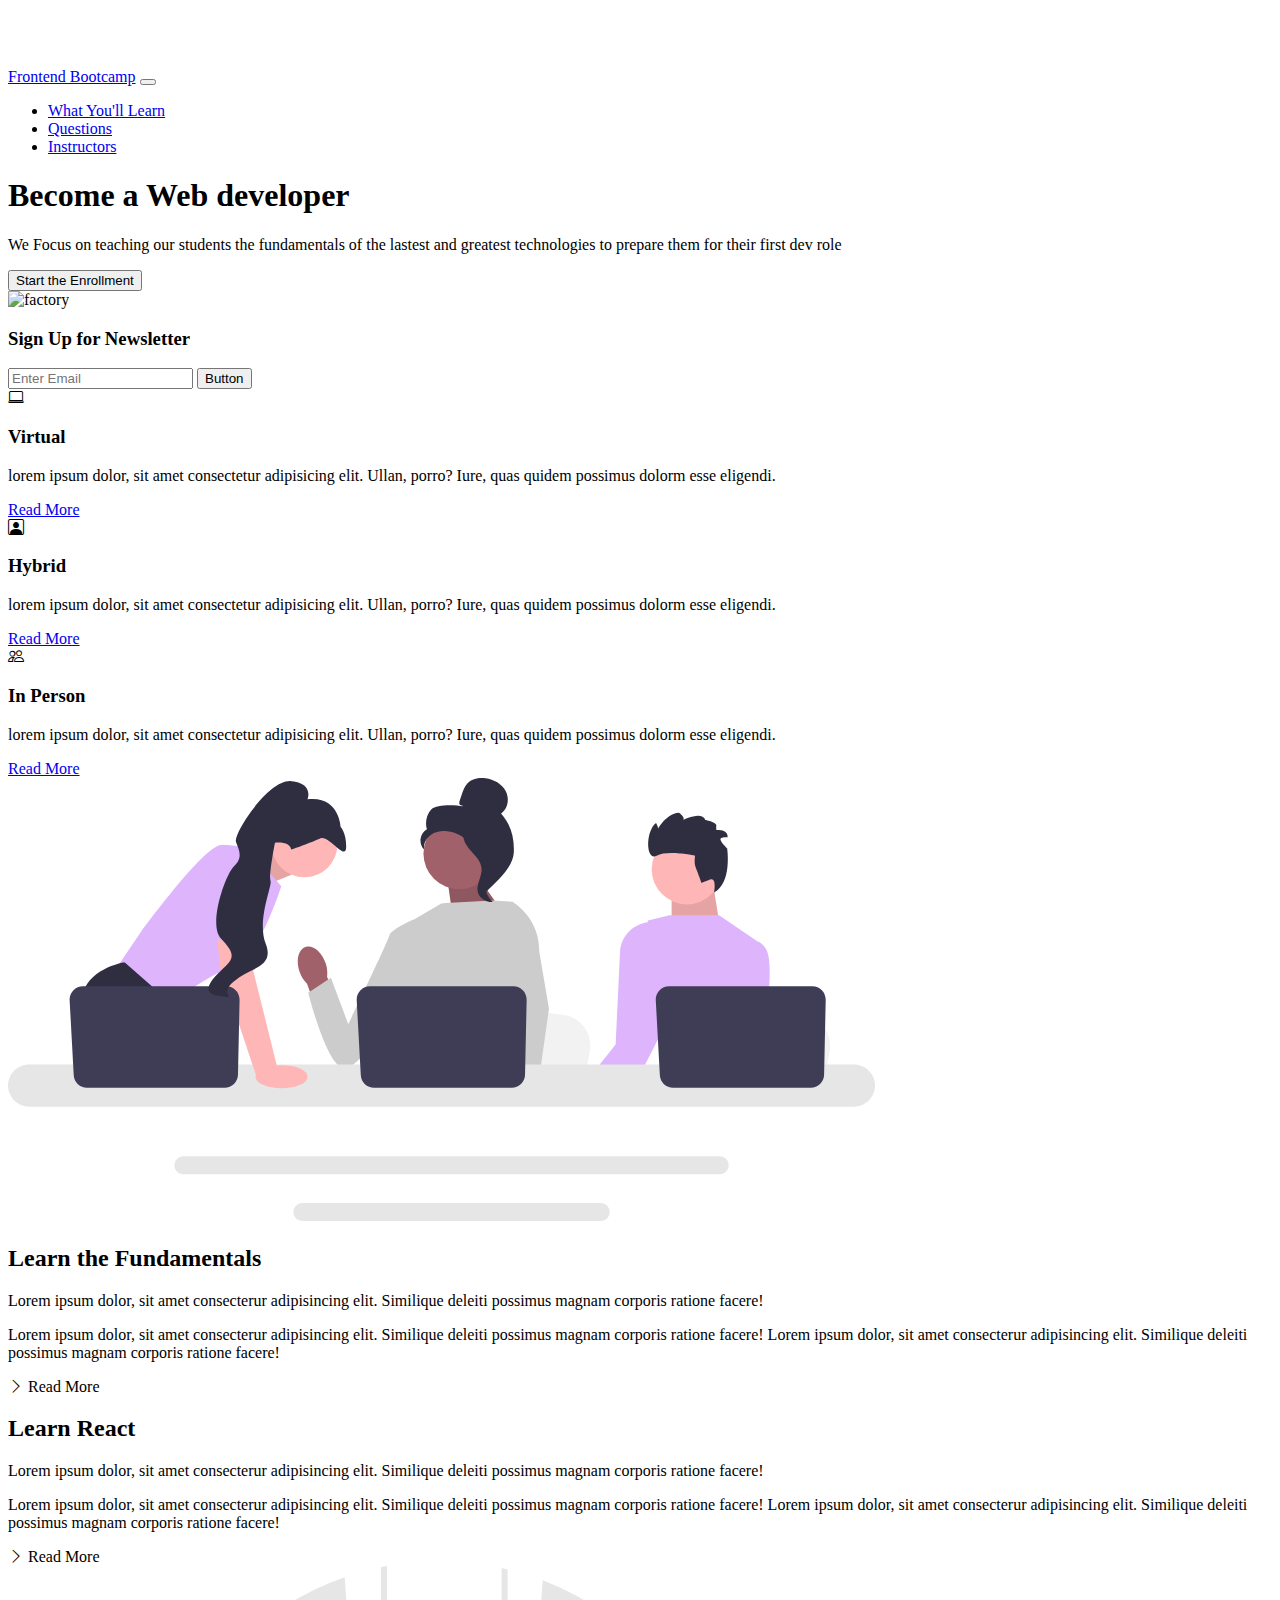
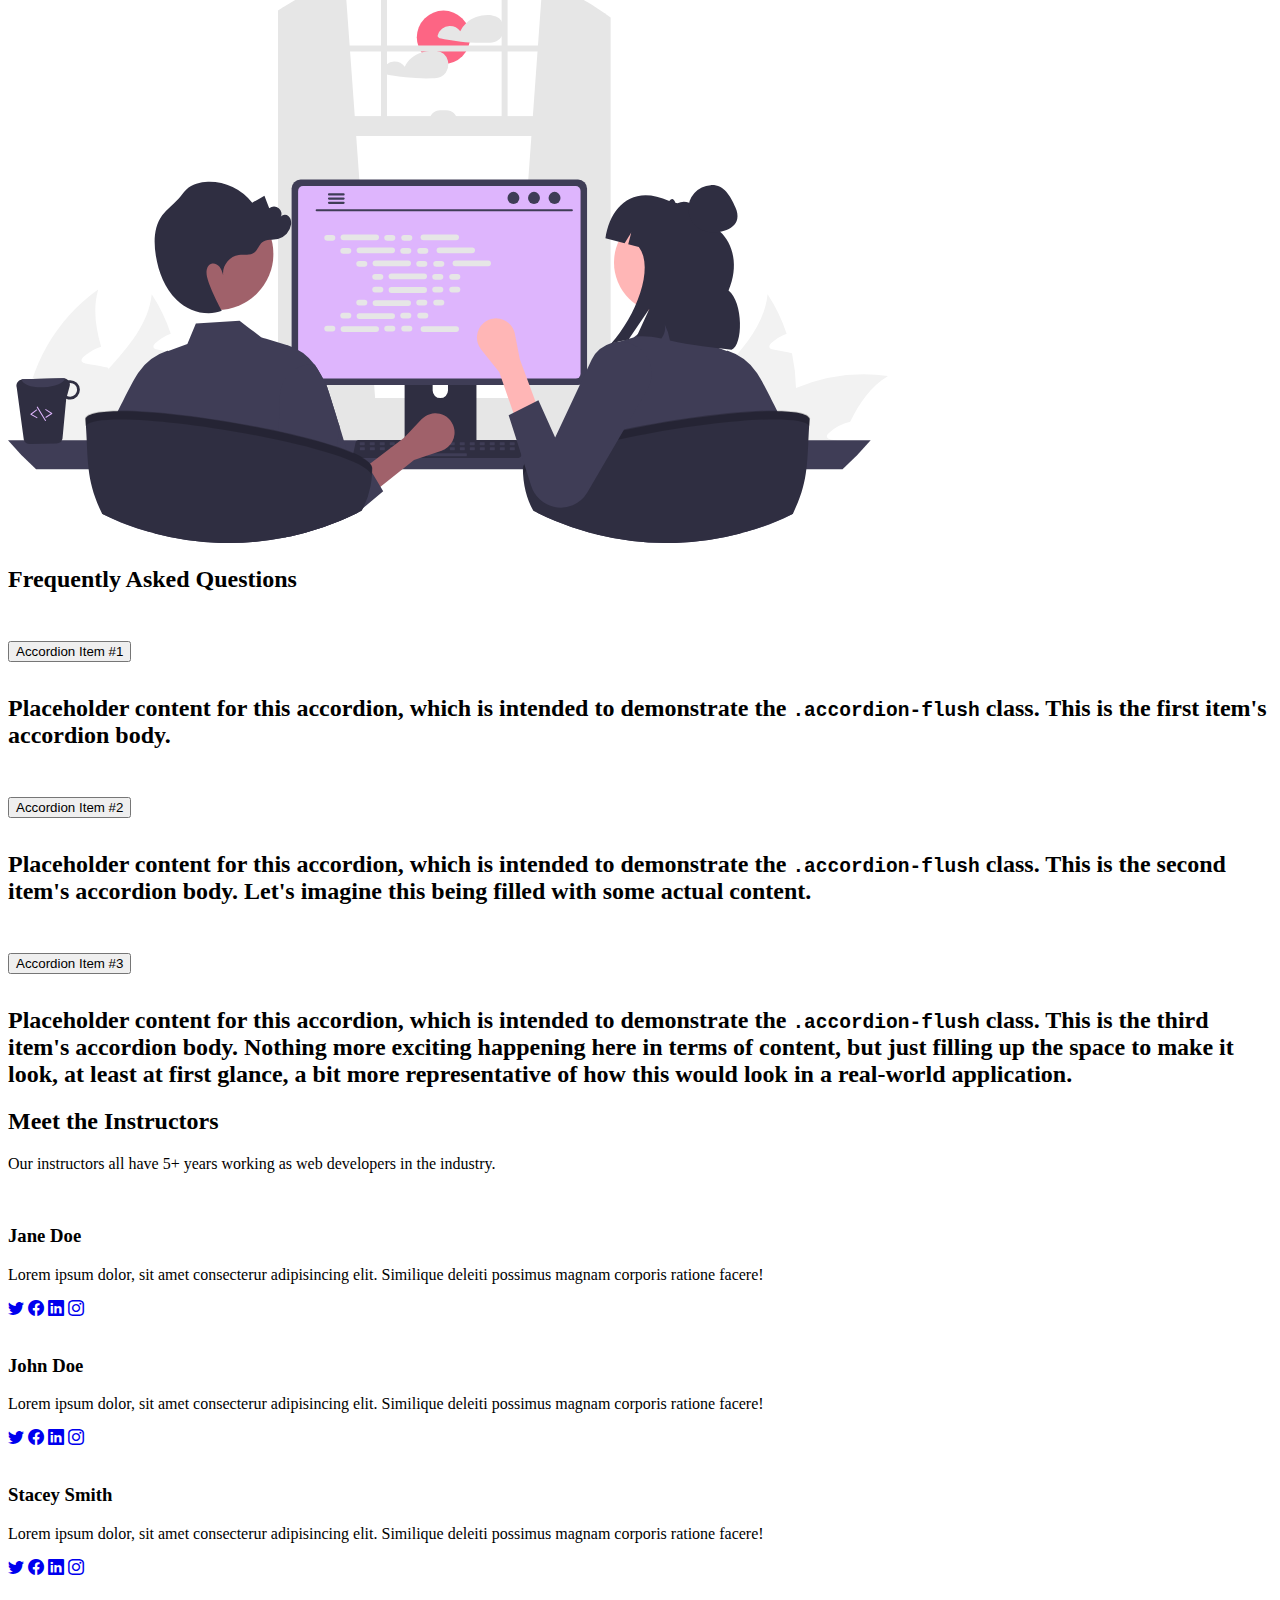
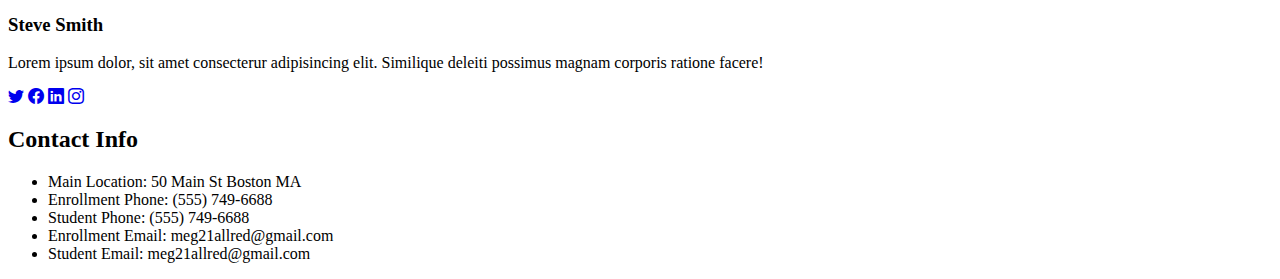
==== index.html @ 24707fa8 "Create index.html" ====
<!doctype html>
<html lang="en">
  <head>
    <meta charset="utf-8">
    <meta name="viewport" content="width=device-width, initial-scale=1">
    <title>Frontend Bootcamp</title>
    <link href="https://cdn.jsdelivr.net/npm/bootstrap@5.2.0-beta1/dist/css/bootstrap.min.css" rel="stylesheet" integrity="sha384-0evHe/X+R7YkIZDRvuzKMRqM+OrBnVFBL6DOitfPri4tjfHxaWutUpFmBp4vmVor" crossorigin="anonymous">
    <link rel="stylesheet" href="https://cdn.jsdelivr.net/npm/bootstrap-icons@1.8.3/font/bootstrap-icons.css">
    <link rel="stylesheet" href="style.css"
  </head>
  <body>
    
    <!-- Nav bar -->
      <nav class="navbar navbar-expand-lg bg-dark navbar-dark py-3 fixed-top">
          <div class="container">
                <a href="#" class="navbar-brand">Frontend Bootcamp</a>
                    <button class="navbar-toggler" type="button" data-bs-toggle="collapse" data-bs-target="#navmenu">
                        <span class="navbar-toggler-icon"></span>
                    </button>
                <div class="collapse navbar-collapse" id="navmenu">
                    <ul class="navbar-nav ms-auto">
                        <li class="nav-item">
                            <a href="#learn" class="nav-link">What You'll Learn</a>
                        </li>
                         <li class="nav-item">
                            <a href="#questions" class="nav-link">Questions</a>
                        </li>
                         <li class="nav-item">
                            <a href="#instructors" class="nav-link">Instructors</a>
                        </li>
                    </ul>
                </div>
          </div>
      </nav>


   <!-- showcase -->

   <section class="bg-dark text-light p-5 p-lg-0 pt-lg-5 text-center text-sm-start">
       <div class="container">
            <div class="d-sm-flex align-items-center justify-content-between">
                <div>
                    <h1>Become a <span class="text-warning"> Web developer </span></h1>
                    <p class="lead my-4"> 
                        We Focus on teaching our students the fundamentals of the 
                        lastest and greatest technologies to prepare them for their
                        first dev role
                        </p>
                    <button class="btn btn-secondary btn-lg">Start the Enrollment</button>

                </div>
                <img class="image-fluid w-50 d-none d-sm-block"src="images/CompGirl.svg" alt="factory"/>

            </div>
       </div>
   </section>

<!-- Newsletter -->

   <section class="bg-secondary text-light p-5">
       <div class="container">
          <div class="d-md-flex justify-content-between align-items-center">
              <h3 class="mb-3 mb-md-0">Sign Up for Newsletter</h3>

              <div class="input-group news-input">
                    <input type="text" 
                    class="form-control" 
                    placeholder="Enter Email" 
                    />
                    <button class="btn btn-dark btn-lg" type="button" >Button</button>
               </div>
          </div> 
       </div>
   </section> 

<!-- Boxes -->
    <section class="p-5">
        <div class="container">
            <div class="row g-4">
                <div class="col-md text-center">
                    <div class="card bg-dark text-light">
                        <div class="card-body text-light">
                            <div class="h1 mb-3">
                                <i class="bi bi-laptop"> </i>
                            </div>
                            <h3 class="card-title mb-3">
                                Virtual
                            </h3>
                            <p class="card-text">
                                lorem ipsum dolor, sit amet consectetur adipisicing
                                elit. Ullan, porro? Iure, quas quidem possimus dolorm esse eligendi.
                            </p>
                            <a href="#" class="btn btn-warning">Read More</a>
                        </div>
                    </div>
                </div>
                <div class="col-md text-center">
                    <div class="card bg-secondary text-light">
                        <div class="card-body text-light">
                            <div class="h1 mb-3">
                                <i class="bi bi-person-square"> </i>
                            </div>
                            <h3 class="card-title mb-3">
                                Hybrid
                            </h3>
                            <p class="card-text">
                                lorem ipsum dolor, sit amet consectetur adipisicing
                                elit. Ullan, porro? Iure, quas quidem possimus dolorm esse eligendi.
                            </p>
                            <a href="#" class="btn btn-warning">Read More</a>
                        </div>
                    </div>
                </div>
                <div class="col-md text-center">
                    <div class="card bg-dark text-light">
                        <div class="card-body text-light">
                            <div class="h1 mb-3">
                                <i class="bi bi-people"> </i>
                            </div>
                            <h3 class="card-title mb-3">
                                In Person
                            </h3>
                            <p class="card-text">
                                lorem ipsum dolor, sit amet consectetur adipisicing
                                elit. Ullan, porro? Iure, quas quidem possimus dolorm esse eligendi.
                            </p>
                            <a href="#" class="btn btn-warning">Read More</a>
                        </div>
                    </div>
                </div>
            </div>
        </div>
    </section>

    <!-- Learn sections -->
    <section id="learn" class="p-5">
        <div class="container">
            <div class="row align-items-center justify-content-between">
                <div class="col-md">
                    <img src="images/workTogether.svg" class="img-fluid" alt=""/>
                </div>
                <div class="col-md p-5">
                    <h2>Learn the Fundamentals</h2>
                    <p class="lead">
                        Lorem ipsum dolor, sit amet consecterur adipisincing elit.
                        Similique deleiti possimus magnam corporis ratione facere!
                    </p>
                    <p>
                        Lorem ipsum dolor, sit amet consecterur adipisincing elit.
                        Similique deleiti possimus magnam corporis ratione facere!
                        Lorem ipsum dolor, sit amet consecterur adipisincing elit.
                        Similique deleiti possimus magnam corporis ratione facere!
                    </p>
                    <a class="btn btn-light mt-3">
                        <i class="bi bi-chevron-right"></i> Read More
                    </a>

            </div>
        </div>
    </section>

    <!-- Learn sections -->
    <section id="learn" class="p-5 bg-dark text-light">
        <div class="container">
            <div class="row align-items-center justify-content-between">
               
                <div class="col-md p-5">
                    <h2>Learn React</h2>
                    <p class="lead">
                        Lorem ipsum dolor, sit amet consecterur adipisincing elit.
                        Similique deleiti possimus magnam corporis ratione facere!
                    </p>
                    <p>
                        Lorem ipsum dolor, sit amet consecterur adipisincing elit.
                        Similique deleiti possimus magnam corporis ratione facere!
                        Lorem ipsum dolor, sit amet consecterur adipisincing elit.
                        Similique deleiti possimus magnam corporis ratione facere!
                    </p>
                    <a class="btn btn-warning mt-3">
                        <i class="bi bi-chevron-right"></i> Read More
                    </a>

            </div>
             <div class="col-md">
                    <img src="images/pairPro.svg" class="img-fluid" alt=""/>
             </div>
        </div>
    </section>

    <!-- question Accordion -->

    <section id="questions" class="p-5">
        <div class="container">
            <h2 class="text-center mb-4">Frequently Asked Questions
                <div class="accordion accordion-flush" id="accordionFlushExample">
  <div class="accordion-item">
    <h2 class="accordion-header" id="flush-headingOne">
      <button class="accordion-button collapsed" type="button" data-bs-toggle="collapse" data-bs-target="#flush-collapseOne" aria-expanded="false" aria-controls="flush-collapseOne">
        Accordion Item #1
      </button>
    </h2>
    <div id="flush-collapseOne" class="accordion-collapse collapse" aria-labelledby="flush-headingOne" data-bs-parent="#accordionFlushExample">
      <div class="accordion-body">Placeholder content for this accordion, which is intended to demonstrate the <code>.accordion-flush</code> class. This is the first item's accordion body.</div>
    </div>
  </div>
  <div class="accordion-item">
    <h2 class="accordion-header" id="flush-headingTwo">
      <button class="accordion-button collapsed" type="button" data-bs-toggle="collapse" data-bs-target="#flush-collapseTwo" aria-expanded="false" aria-controls="flush-collapseTwo">
        Accordion Item #2
      </button>
    </h2>
    <div id="flush-collapseTwo" class="accordion-collapse collapse" aria-labelledby="flush-headingTwo" data-bs-parent="#accordionFlushExample">
      <div class="accordion-body">Placeholder content for this accordion, which is intended to demonstrate the <code>.accordion-flush</code> class. This is the second item's accordion body. Let's imagine this being filled with some actual content.</div>
    </div>
  </div>
  <div class="accordion-item">
    <h2 class="accordion-header" id="flush-headingThree">
      <button class="accordion-button collapsed" type="button" data-bs-toggle="collapse" data-bs-target="#flush-collapseThree" aria-expanded="false" aria-controls="flush-collapseThree">
        Accordion Item #3
      </button>
    </h2>
    <div id="flush-collapseThree" class="accordion-collapse collapse" aria-labelledby="flush-headingThree" data-bs-parent="#accordionFlushExample">
      <div class="accordion-body">Placeholder content for this accordion, which is intended to demonstrate the <code>.accordion-flush</code> class. This is the third item's accordion body. Nothing more exciting happening here in terms of content, but just filling up the space to make it look, at least at first glance, a bit more representative of how this would look in a real-world application.</div>
    </div>
  </div>
</div>
        </div>
    </section>

    <!-- Instructors -->

    <section id="instructors" class="p-5 bg-secondary">
        <div class="container">
            <h2 class="text-center text white">Meet the Instructors</h2>
            <p class="lead text-center text-white mb-5">
                Our instructors all have 5+ years working as web developers in the industry.
            </p>
            <div class="row g-4">
                <div class="col-md-6 col-lg-3">
                    <div class="card bg-light">
                        <div class="card-body text-center">
                            <img src="https://randomuser.me/api/portraits/women/11.jpg" class="rounded-circle mb3" alt=""/>
                            <h3 class="card-title mb-3">Jane Doe</h3>
                            <p class="card-text">
                                Lorem ipsum dolor, sit amet consecterur adipisincing elit.
                                Similique deleiti possimus magnam corporis ratione facere!
                            </p>
                            <a href="#"><i class="bi bi-twitter text-dark mx-1"></i></a>
                            <a href="#"><i class="bi bi-facebook text-dark mx-1"></i></a>
                            <a href="#"><i class="bi bi-linkedin text-dark mx-1"></i></a>
                            <a href="#"><i class="bi bi-instagram text-dark mx-1"></i></a>
                        </div>
                    </div>
                </div>
                <div class="col-md-6 col-lg-3">
                    <div class="card bg-light">
                        <div class="card-body text-center">
                            <img src="https://randomuser.me/api/portraits/men/11.jpg" class="rounded-circle mb3" alt=""/>
                            <h3 class="card-title mb-3">John Doe</h3>
                            <p class="card-text">
                                Lorem ipsum dolor, sit amet consecterur adipisincing elit.
                                Similique deleiti possimus magnam corporis ratione facere!
                            </p>
                            <a href="#"><i class="bi bi-twitter text-dark mx-1"></i></a>
                            <a href="#"><i class="bi bi-facebook text-dark mx-1"></i></a>
                            <a href="#"><i class="bi bi-linkedin text-dark mx-1"></i></a>
                            <a href="#"><i class="bi bi-instagram text-dark mx-1"></i></a>
                        </div>
                    </div>
                </div>
                <div class="col-md-6 col-lg-3">
                    <div class="card bg-light">
                        <div class="card-body text-center">
                            <img src="https://randomuser.me/api/portraits/women/12.jpg" class="rounded-circle mb3" alt=""/>
                            <h3 class="card-title mb-3">Stacey Smith</h3>
                            <p class="card-text">
                                Lorem ipsum dolor, sit amet consecterur adipisincing elit.
                                Similique deleiti possimus magnam corporis ratione facere!
                            </p>
                            <a href="#"><i class="bi bi-twitter text-dark mx-1"></i></a>
                            <a href="#"><i class="bi bi-facebook text-dark mx-1"></i></a>
                            <a href="#"><i class="bi bi-linkedin text-dark mx-1"></i></a>
                            <a href="#"><i class="bi bi-instagram text-dark mx-1"></i></a>
                        </div>
                    </div>
                </div>
                <div class="col-md-6 col-lg-3">
                    <div class="card bg-light">
                        <div class="card-body text-center">
                            <img src="https://randomuser.me/api/portraits/men/12.jpg" class="rounded-circle mb3" alt=""/>
                            <h3 class="card-title mb-3">Steve Smith</h3>
                            <p class="card-text">
                                Lorem ipsum dolor, sit amet consecterur adipisincing elit.
                                Similique deleiti possimus magnam corporis ratione facere!
                            </p>
                            <a href="#"><i class="bi bi-twitter text-dark mx-1"></i></a>
                            <a href="#"><i class="bi bi-facebook text-dark mx-1"></i></a>
                            <a href="#"><i class="bi bi-linkedin text-dark mx-1"></i></a>
                            <a href="#"><i class="bi bi-instagram text-dark mx-1"></i></a>
                        </div>
                    </div>
                </div>
            </div>
        </div>
    </section>

    <!-- Contact Map -->

    <section class="p-5">
        <div class="container">
            <div class="row g-4 ">
                <div class="col-md">
                    <h2 class="text-center mb-4">Contact Info</h2>
                    <ul class="list-group list-group-flush lead">
                        <li class="list-group-item">
                            <span class="fw-bold">Main Location:</span> 50 Main St Boston MA
                        </li>
                        <li class="list-group-item">
                            <span class="fw-bold">Enrollment Phone:</span> (555) 749-6688
                        </li>
                        <li class="list-group-item">
                            <span class="fw-bold">Student Phone:</span> (555) 749-6688
                        </li>
                        <li class="list-group-item">
                            <span class="fw-bold">Enrollment Email:</span> meg21allred@gmail.com
                        </li>
                        <li class="list-group-item">
                            <span class="fw-bold">Student Email:</span> meg21allred@gmail.com
                        </li>
                    </ul>
                </div>
                <div class="col-md">
                    
                </div>
            </div>
        </div>
    </section>


    <script src="https://cdn.jsdelivr.net/npm/bootstrap@5.2.0-beta1/dist/js/bootstrap.bundle.min.js" integrity="sha384-pprn3073KE6tl6bjs2QrFaJGz5/SUsLqktiwsUTF55Jfv3qYSDhgCecCxMW52nD2" crossorigin="anonymous"></script>
  </body>
</html>
---- style.css ----
body::before {
    display: block;
    content: '';
    height: 60px;
}

@media(min-width: 768px) {
    .news-input {
        width: 50%
    }
}
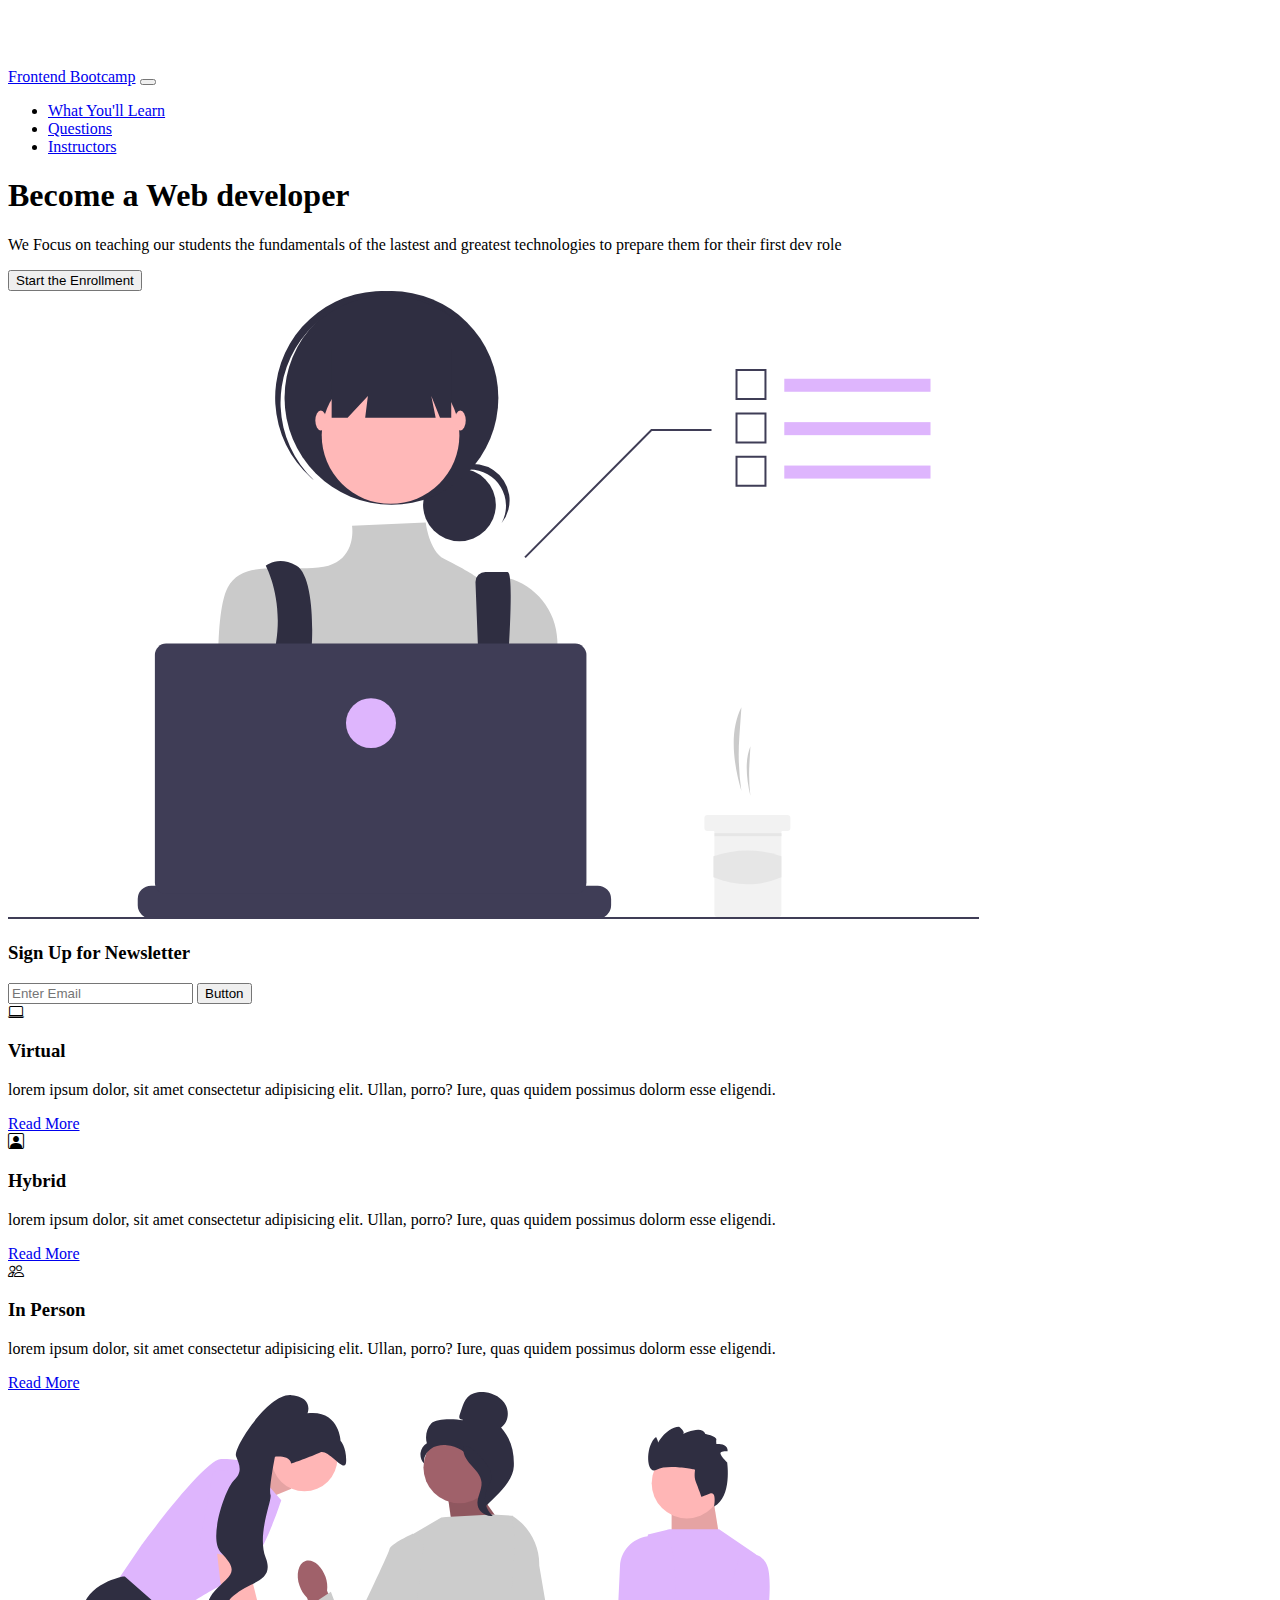
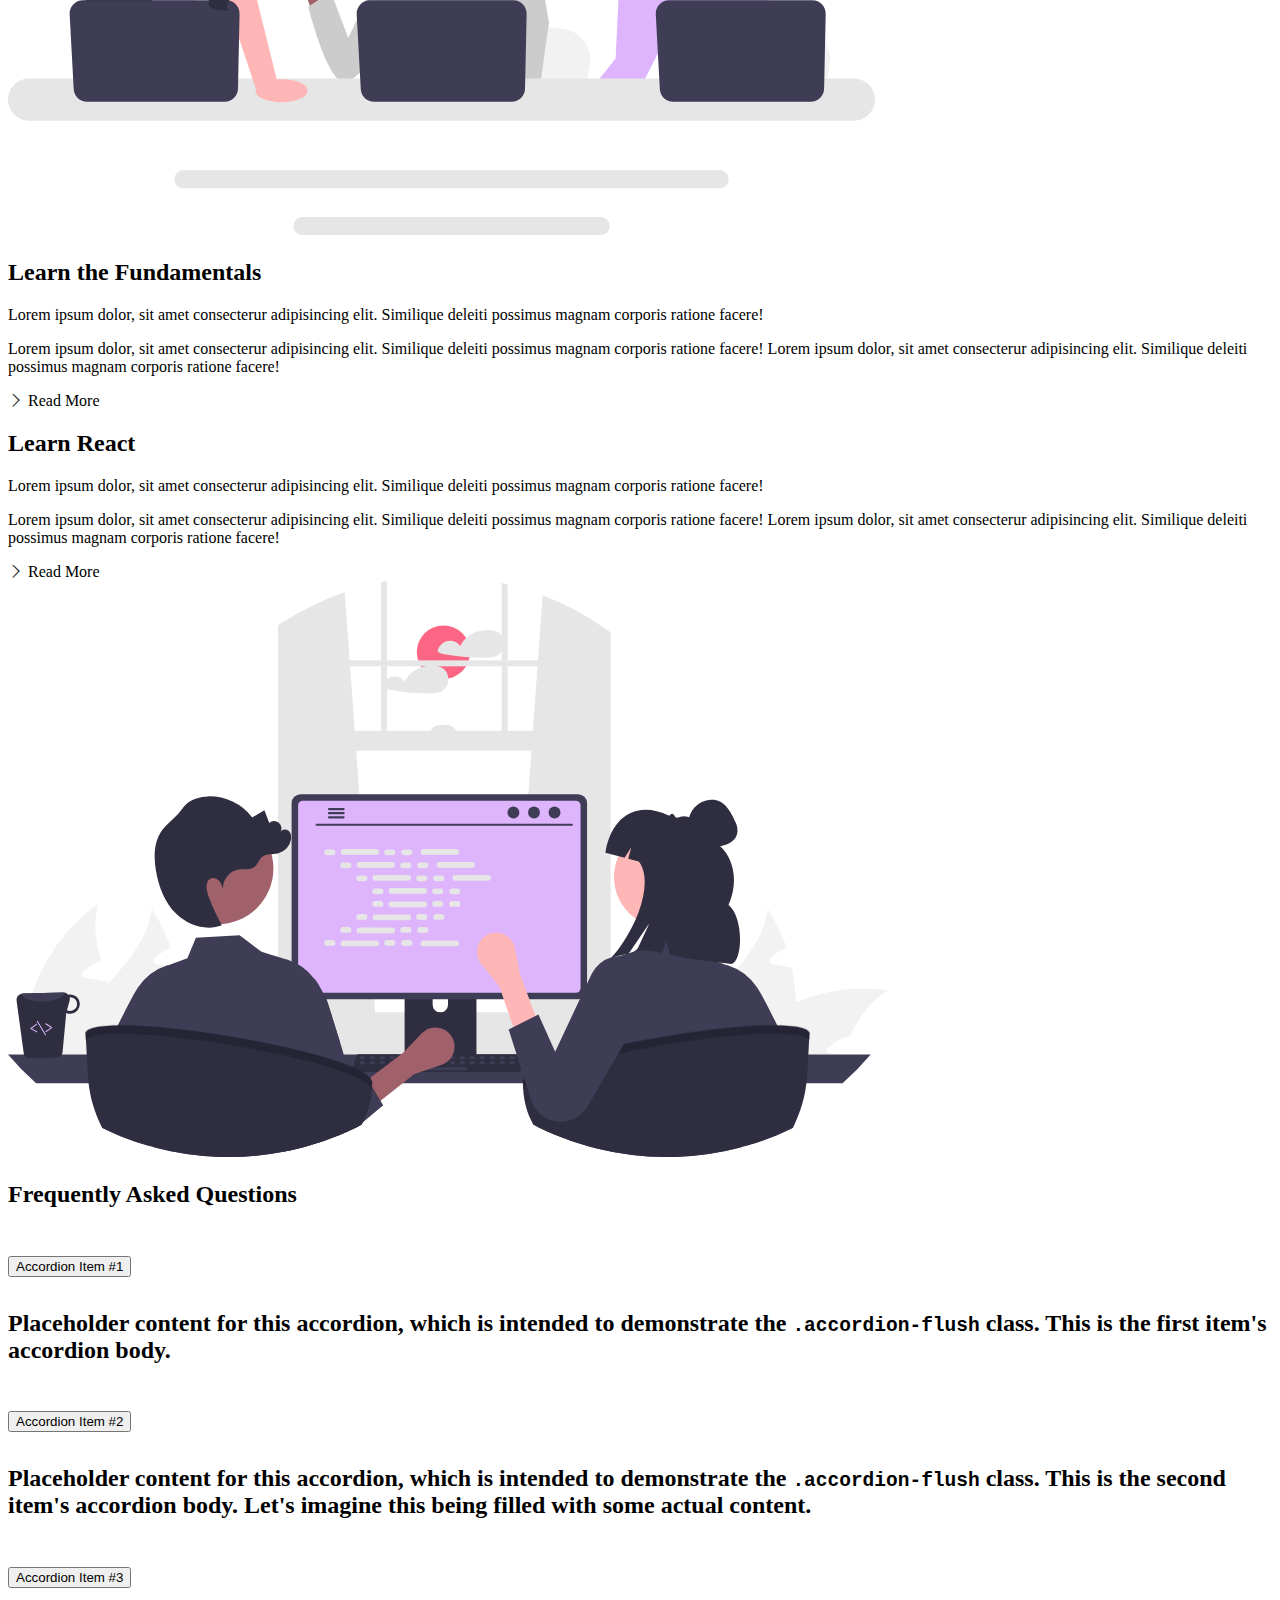
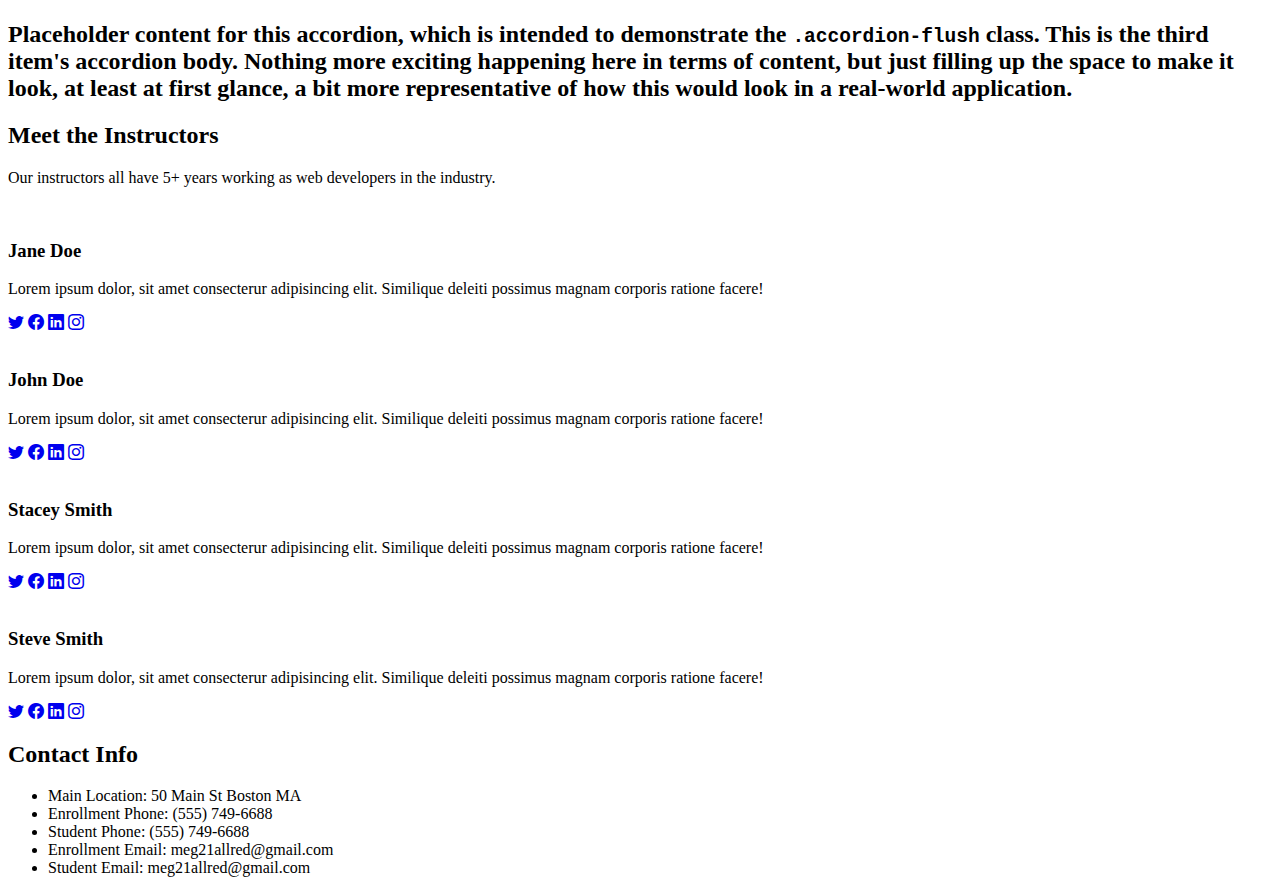
==== commit a7334660: "Update index.html" ====
--- a/index.html
+++ b/index.html
@@ -49,7 +49,7 @@
                     <button class="btn btn-secondary btn-lg">Start the Enrollment</button>
 
                 </div>
-                <img class="image-fluid w-50 d-none d-sm-block"src="images/CompGirl.svg" alt="factory"/>
+                <img class="image-fluid w-50 d-none d-sm-block"src="images/CompGirl.svg" alt=""/>
 
             </div>
        </div>
